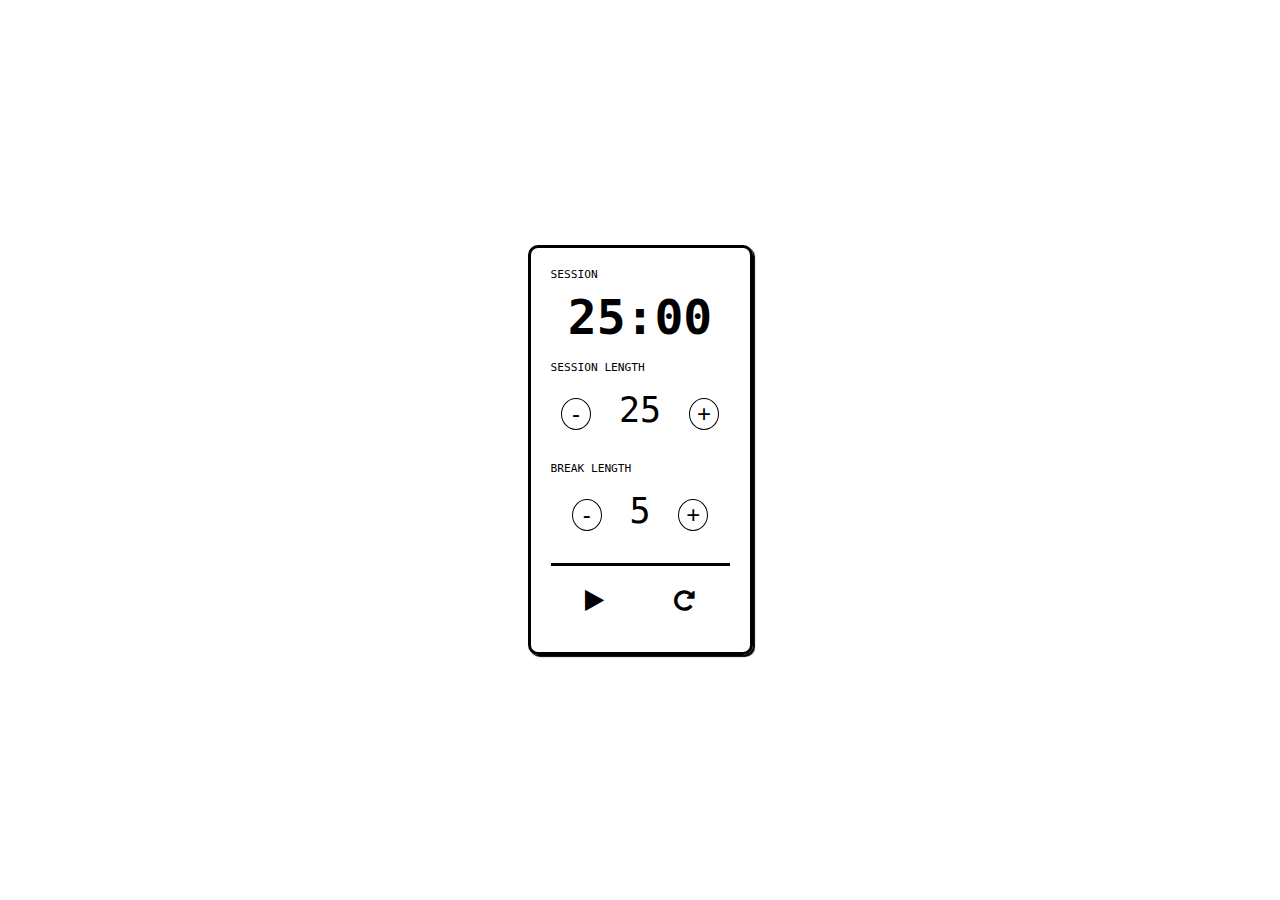
==== index.html @ f62d9619 "initial commit" ====
<!DOCTYPE html>
<html lang="en">
<head>
<link rel='stylesheet' href='https://cdnjs.cloudflare.com/ajax/libs/font-awesome/4.6.3/css/font-awesome.min.css'>
    <style>

        * {
    box-sizing: border-box;
}
body {
    margin: 0px;
    font-family: monospace;
    background-color: #00000;
    color: #00000;
    display: flex;
    justify-content: center;
    align-items: center;
    height: 100vh;
}
.pomodoro-container {
    display: flex;
    flex-flow: row wrap;
     box-shadow: 2px 2px 1px 0px #000000;
    border: 3px solid #000000;
    border-radius: 10px;
    padding: 20px;
    width: 225px;
}
.pomodoro-item {
    width: 100%;
}
.label {
    font-size: 0.7rem;
    text-transform: uppercase;
    color: #00000;
}
.row-pomodoro {
    margin: 8px 0 16px 0;
    text-align: center;
}
.playerButton {
    border-top: solid 3px black;
    padding-top: 12px;
}
.buttonRow {
    display: flex;
    justify-content: space-around;
}
.lengthTime {
    display: inline-block;
    padding: 0 20px 0 20px;
    font-size: 35px;
}
.btn-updown {
    font-size: 1.5rem;
    width: 30px;
    border: none;
    border-radius: 50%;
    cursor: pointer;
    color: #000000;
    background: transparent;
    border: solid 1px;
}
.btn-controller {
    border: none;
    cursor: pointer;
    font-size: 1.5rem;
    background-color: transparent;
    color: black;

}
/* Pomodoro item row */
#timeLeft {
    font-size: 3rem;
    font-weight: 700;
}
    </style>
</head>
<body>

<!-- Pomodoro Container -->
<div class="pomodoro-container">

    <!-- Session -->
    <div class="pomodoro-item">
        <div id="labelSessionBreak" class="label">Session</div>
        <div class="row-pomodoro">
            <div id="timeLeft">25:00</div>
        </div>
    </div>

    <!-- Session Length -->
    <div class="pomodoro-item">
        <div class="label">Session Length</div>
        <div class="row-pomodoro">
            <button id="sessionDecrement" class="btn-updown">-</button>
            <div id="sessionLength" class="row-pomodoro lengthTime">25</div>
            <button id="sessionIncrement" class="btn-updown">+</button>
        </div>
    </div>

    <!-- Break Length -->
    <div class="pomodoro-item">
        <div class="label">Break Length</div>
        <div class="row-pomodoro">
            <button id="breakDecrement" class="btn-updown">-</button>
            <div id="breakLength" class="row-pomodoro lengthTime">5</div>
            <button id="breakIncrement" class="btn-updown">+</button>
        </div>
    </div>

    <!-- Play/Pause/Reset -->
    <div class="pomodoro-item playerButton">
        <div class="row-pomodoro buttonRow">
            <button id="buttonPlay" class="btn-controller">
                  <i id="playIcon" class="fa fa-play" aria-hidden="true"></i>
            </button>
            <button id="buttonReset" class="btn-controller">
                <i class="fa fa-repeat" aria-hidden="true"></i>
            </button>
        </div>
    </div>

</div>

<!-- Sound -->
<audio id="beep" src="https://www.soundjay.com/misc/sounds/bell-ringing-05.mp3"></audio>
</body>
<script type="text/javascript">
    /* Variables DOM */
const buttonPlay = document.getElementById('buttonPlay');
const playIcon = document.getElementById('playIcon');
const buttonReset = document.getElementById('buttonReset');
const timeLeftDOM = document.getElementById('timeLeft');
const labelSessionBreak = document.getElementById('labelSessionBreak');
const sessionLengthDOM = document.getElementById('sessionLength');
const breakLengthDOM = document.getElementById('breakLength');
const sessionDecrement = document.getElementById('sessionDecrement');
const sessionIncrement = document.getElementById('sessionIncrement');
const breakDecrement = document.getElementById('breakDecrement');
const breakIncrement = document.getElementById('breakIncrement');

/* Variables */
const arrayTime = timeLeftDOM.innerText.split(":");
let timeLeft = parseInt(arrayTime[0] * 60) + parseInt(arrayTime[1]); // timeLeft en secondes
let playIsClicked = true;
let isSession = false;
let breakLength = 5*60;
let timeLength = 25*60;

function convertSeconds(seconds) {
    return {
        minutes: Math.floor(seconds / 60), // nombre de minutes
        seconds: seconds % 60 // nombre de secondes
    }
}

let interval;

/* Handle play/pause Button */
buttonPlay.addEventListener('click', () => {

    // Chrono start (play)
    if(playIsClicked) {

        if(interval) {
            clearInterval(interval)
        }
        interval = setInterval(handleTime, 1000);

        // Affichage icône pause
        playIcon.classList.remove('fa-play');
        playIcon.classList.add('fa-pause');

        function handleTime() {
            // Chrono finit
            if(timeLeft <= 0) {

                // Session
                if(isSession) {
                    labelSessionBreak.innerText = "Session";
                    timeLeft = timeLength;
                }

                // Break
                else {
                    labelSessionBreak.innerText = "Break";
                    timeLeft = breakLength;
                    document.getElementById('beep').currentTime = 0;
                    document.getElementById('beep').play();
                }
                isSession = !isSession;
            }

            // Arrêt du chrono
            else if(playIsClicked) {
                clearInterval(interval);
            }

            // Chrono en cours
            else {
                timeLeft--;
                const minutesAndSeconds = convertSeconds(timeLeft);
                timeLeftDOM.innerText = `${('0'+minutesAndSeconds.minutes).slice(-2)}:${('0'+minutesAndSeconds.seconds).slice(-2)}`;
            }
        }
    }

    // Chrono mis en pause
    else {
        // Affichage icône play
        playIcon.classList.add('fa-play');
        playIcon.classList.remove('fa-pause');
    }
    playIsClicked = !playIsClicked;
});

/* Handle reset button */
buttonReset.addEventListener('click', () => {
    breakLength = 5*60;
    timeLength = 25*60;
    timeLeft = timeLength;
    breakLengthDOM.innerText = "5";
    sessionLengthDOM.innerText = "25";
    timeLeftDOM.innerText = "25:00";
    if(!playIsClicked) {
        buttonPlay.click();
    }
});

/* Handle length button */
function handleLengthButton(lengthValue, htmlElement, isAddition, isBreakLength) {
    let result = 1;
    if(isAddition) {
        result = ++lengthValue;
        htmlElement.innerText = result;
    } else {
        if(lengthValue != 1) {
            result = --lengthValue;
            htmlElement.innerText = result;
        }
    }
    if(!playIsClicked) {
        buttonPlay.click();
    }
    let resultSeconds = result * 60;
    if(!isBreakLength) {
        timeLength = resultSeconds;

        if(labelSessionBreak.innerText === 'SESSION') {
            timeLeftDOM.innerText = ('0'+result).slice(-2) + ":00";
            timeLeft = resultSeconds;
        }
    } else {
        breakLength = resultSeconds;

        if(labelSessionBreak.innerText === 'BREAK') {
            timeLeftDOM.innerText = ('0'+result).slice(-2) + ":00";
            timeLeft = resultSeconds;
        }
    }
    return resultSeconds;
}
sessionDecrement.addEventListener('click', () => {
    handleLengthButton(parseInt(sessionLengthDOM.innerText), sessionLengthDOM, false, false);
});
sessionIncrement.addEventListener('click', () => {
    handleLengthButton(parseInt(sessionLengthDOM.innerText), sessionLengthDOM, true, false);
});
breakDecrement.addEventListener('click', () => {
    breakLength = handleLengthButton(parseInt(breakLengthDOM.innerText), breakLengthDOM, false, true);
});
breakIncrement.addEventListener('click', () => {
    breakLength = handleLengthButton(parseInt(breakLengthDOM.innerText), breakLengthDOM, true, true);
});
</script>
</html>
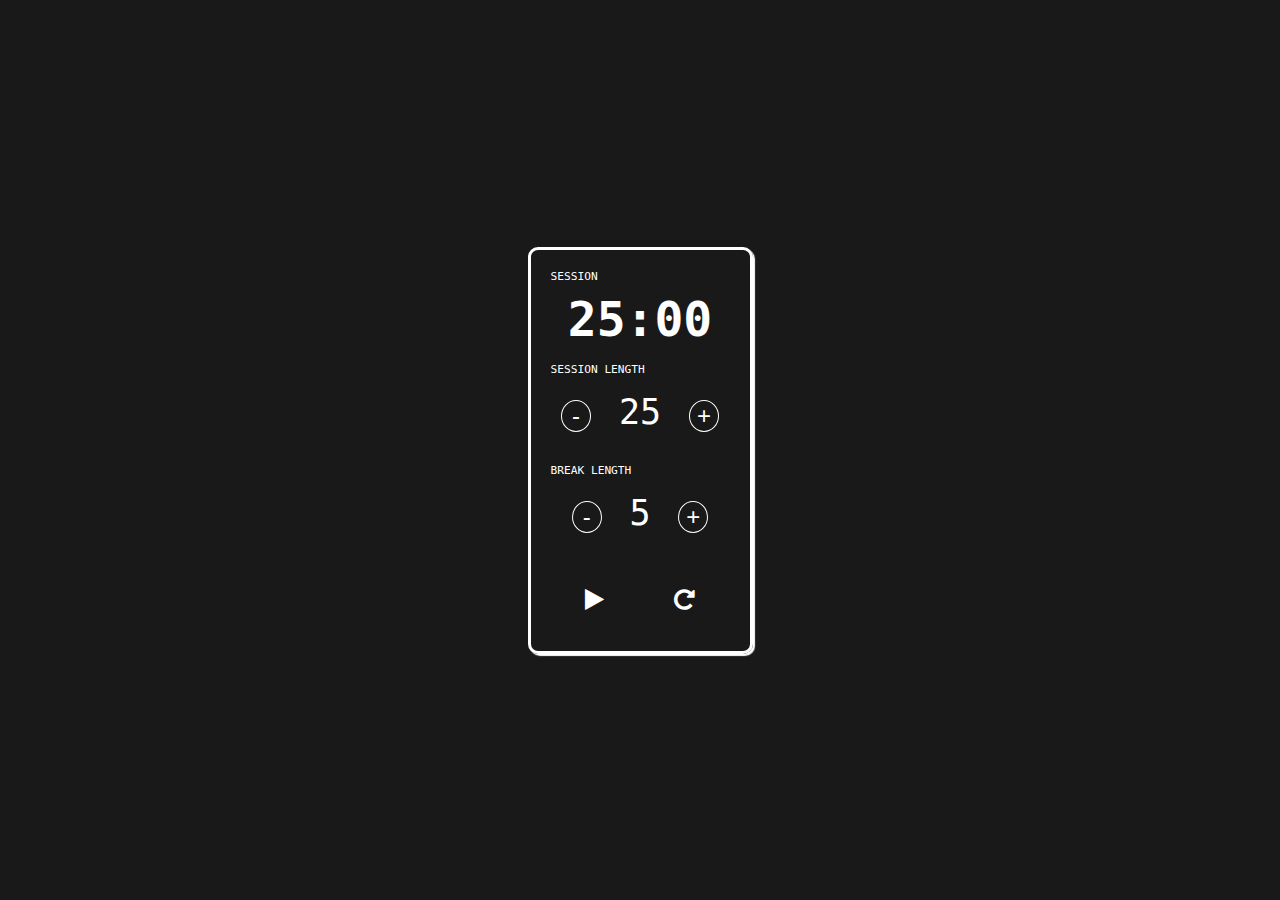
==== commit 787ec6c5: "Update index.html" ====
--- a/index.html
+++ b/index.html
@@ -10,8 +10,8 @@
 body {
     margin: 0px;
     font-family: monospace;
-    background-color: #00000;
-    color: #00000;
+    background-color: #191919;
+    color: #ffffff;
     display: flex;
     justify-content: center;
     align-items: center;
@@ -20,8 +20,8 @@
 .pomodoro-container {
     display: flex;
     flex-flow: row wrap;
-     box-shadow: 2px 2px 1px 0px #000000;
-    border: 3px solid #000000;
+     box-shadow: 2px 2px 1px 0px #ffffff;
+    border: 3px solid #ffffff;
     border-radius: 10px;
     padding: 20px;
     width: 225px;
@@ -32,14 +32,14 @@
 .label {
     font-size: 0.7rem;
     text-transform: uppercase;
-    color: #00000;
+    color: #ffffff;
 }
 .row-pomodoro {
     margin: 8px 0 16px 0;
     text-align: center;
 }
 .playerButton {
-    border-top: solid 3px black;
+    border-top: solid 3px ffffff;
     padding-top: 12px;
 }
 .buttonRow {
@@ -57,7 +57,7 @@
     border: none;
     border-radius: 50%;
     cursor: pointer;
-    color: #000000;
+    color: #ffffff;
     background: transparent;
     border: solid 1px;
 }
@@ -66,7 +66,7 @@
     cursor: pointer;
     font-size: 1.5rem;
     background-color: transparent;
-    color: black;
+    color: #ffffff;
 
 }
 /* Pomodoro item row */
